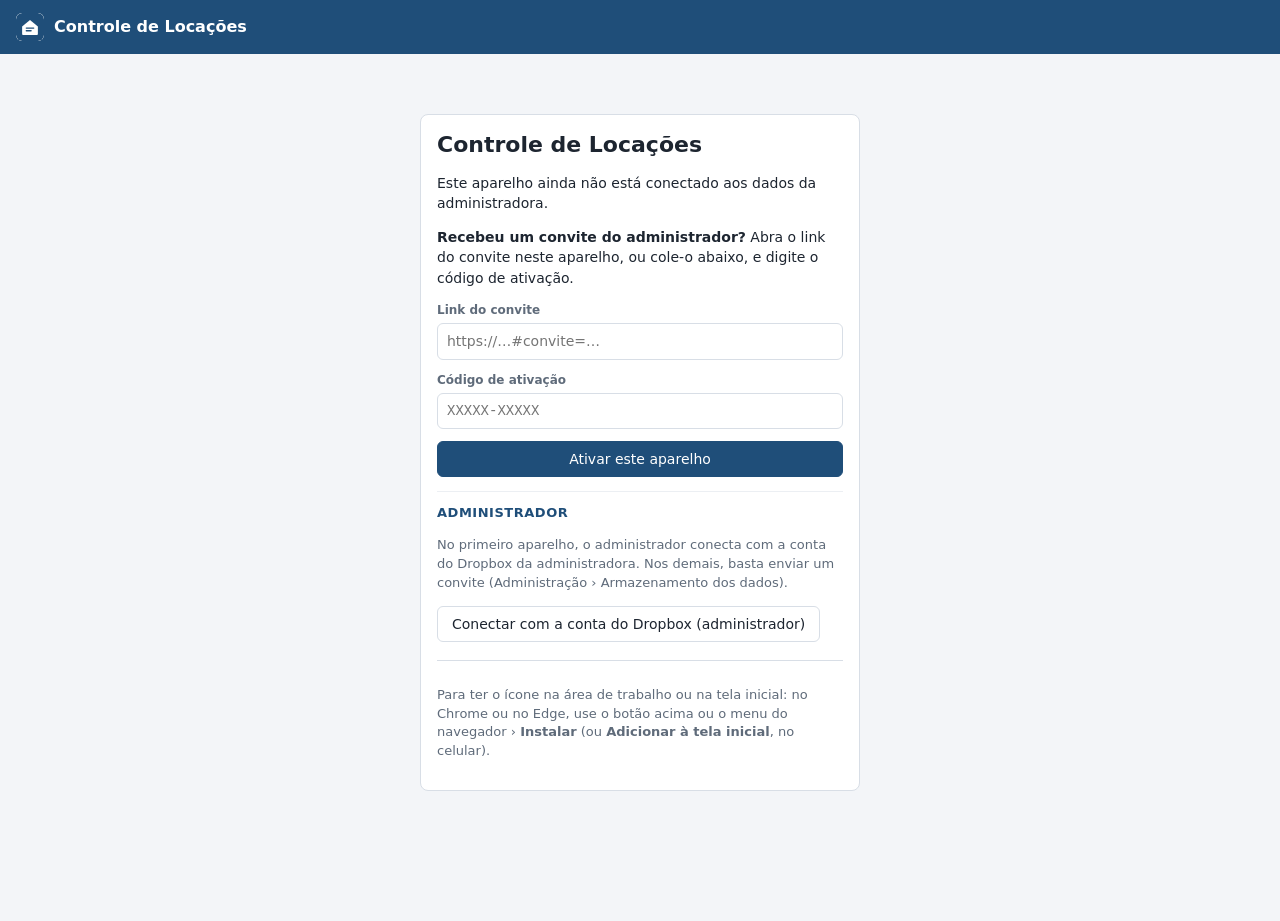
==== index.html @ 21a232e4 "Versão 1.5.0 do Controle de Locações Co-Authored-By: Claude Opus 5.5 <noreply@anthropic.com>" ====
<!doctype html>
<html lang="pt-BR">
<head>
<meta charset="utf-8">
<meta name="viewport" content="width=device-width, initial-scale=1">
<meta name="theme-color" content="#1f4e79">
<title>Controle de Locações</title>
<link rel="icon" href="icone.svg" type="image/svg+xml">
<link rel="apple-touch-icon" href="icone-apple.png">
<link rel="manifest" href="manifest.webmanifest">
<meta name="apple-mobile-web-app-capable" content="yes">
<meta name="apple-mobile-web-app-title" content="Locações">
<link rel="stylesheet" href="estilo.css">
</head>
<body>
<header class="topo">
  <button id="btMenu" class="bt-menu" aria-label="Abrir menu">&#9776;</button>
  <a class="marca" href="#/painel"><img src="icone.svg" alt=""><span>Controle de Locações</span></a>
  <div class="topo-dir"><div id="usuarioTopo" class="usuario-topo"></div><div id="statusArmaz" class="status-armaz"></div></div>
</header>
<nav id="menu" class="menu">
  <a href="#/painel" data-rota="painel">Painel do mês</a>
  <a href="#/vigentes" data-rota="vigentes">Contratos vigentes</a>
  <a href="#/inadimplencia" data-rota="inadimplencia">Inadimplência</a>
  <a href="#/boletos" data-rota="boletos">Boletos (prévia)</a>
  <a href="#/contratos" data-rota="contrat">Contratos</a>
  <a href="#/imoveis" data-rota="imoveis">Imóveis</a>
  <a href="#/locadores" data-rota="locadores">Clientes (locadores)</a>
  <a href="#/locatarios" data-rota="locatarios">Locatários</a>
  <a href="#/relatorios" data-rota="relatorios">Relatórios</a>
  <a href="#/conta" data-rota="conta">Minha conta</a>
  <a href="#/admin" data-rota="admin" class="so-admin">Administração</a>
  <a href="manual/index.html" target="_blank" rel="noopener" class="link-manual">Manual de uso ↗</a>
  <div id="rodapeMenu" class="rodape-menu"></div>
</nav>
<div id="fundoMenu" class="fundo-menu"></div>
<main id="conteudo"><p class="carregando">Carregando…</p></main>

<div id="modal" class="modal" hidden><div class="modal-caixa" id="modalCaixa"></div></div>
<div id="aviso" class="aviso" role="status"></div>
<datalist id="dlRubricas"></datalist>

<script src="lib/jspdf.umd.min.js"></script>
<script src="nuvem-config.js"></script>
<script src="armazenamento.js"></script>
<script src="nuvem.js"></script>
<script src="auth.js"></script>
<script src="app.js"></script>
<script src="admin.js"></script>
<script src="legal.js"></script>
<script src="boletos.js"></script>
<script src="relatorio.js"></script>
<script src="gerenciais.js"></script>
<script src="planilha.js"></script>
<script src="cobranca.js"></script>
</body>
</html>
---- estilo.css ----
:root {
  --pri: #1f4e79;
  --pri-esc: #163a5b;
  --pri-claro: #eaf0f7;
  --fundo: #f3f5f8;
  --cartao: #ffffff;
  --borda: #d8dee6;
  --borda-suave: #eceff3;
  --texto: #1d2530;
  --suave: #5f6b7a;
  --ok: #1e7d4f;
  --ok-fundo: #e3f4ea;
  --aviso: #8a5a00;
  --aviso-fundo: #fff4d6;
  --erro: #b3261e;
  --erro-fundo: #fdecea;
  --raio: 8px;
  --topo: 54px;
  --menu: 224px;
}

* { box-sizing: border-box; }
html { -webkit-text-size-adjust: 100%; }
body {
  margin: 0;
  font: 14px/1.45 system-ui, -apple-system, "Segoe UI", Roboto, sans-serif;
  background: var(--fundo);
  color: var(--texto);
}
a { color: var(--pri); }
h1 { font-size: 22px; margin: 0; line-height: 1.25; }
h2 { font-size: 16px; margin: 0 0 10px; }
h3.sec { grid-column: 1 / -1; font-size: 13px; text-transform: uppercase; letter-spacing: .04em; color: var(--pri); margin: 14px 0 0; padding-top: 12px; border-top: 1px solid var(--borda-suave); }
h3.sec:first-child { border-top: 0; padding-top: 0; margin-top: 0; }
[hidden] { display: none !important; }

/* ---------- Estrutura ---------- */
.topo {
  position: sticky; top: 0; z-index: 30;
  height: var(--topo); display: flex; align-items: center; gap: 12px;
  padding: 0 16px; background: var(--pri); color: #fff;
}
.marca { display: flex; align-items: center; gap: 10px; color: #fff; text-decoration: none; font-weight: 600; font-size: 16px; }
.marca img { width: 28px; height: 28px; border-radius: 6px; background: #fff; }
.status-armaz { margin-left: auto; font-size: 12px; opacity: .85; white-space: nowrap; overflow: hidden; text-overflow: ellipsis; max-width: 45vw; }
.bt-menu { display: none; background: none; border: 0; color: #fff; font-size: 22px; cursor: pointer; padding: 4px 6px; }

.menu {
  position: fixed; top: var(--topo); left: 0; bottom: 0; width: var(--menu); z-index: 25;
  background: var(--cartao); border-right: 1px solid var(--borda); padding: 12px 8px; overflow-y: auto;
  display: none;
}
body.conectado .menu { display: block; }
.menu a { display: block; padding: 9px 12px; border-radius: 6px; color: var(--texto); text-decoration: none; margin-bottom: 2px; }
.menu a:hover { background: var(--fundo); }
.menu a.ativo { background: var(--pri-claro); color: var(--pri); font-weight: 600; }
.fundo-menu { display: none; }

main { padding: 20px 24px 90px; max-width: 1280px; }
body.conectado main { margin-left: var(--menu); }
.carregando { color: var(--suave); }

@media (max-width: 900px) {
  .bt-menu { display: block; }
  body.conectado main { margin-left: 0; }
  .menu { transform: translateX(-100%); transition: transform .2s; box-shadow: 0 0 24px rgba(0,0,0,.2); }
  body.menu-aberto .menu { transform: none; }
  body.menu-aberto .fundo-menu { display: block; position: fixed; inset: var(--topo) 0 0 0; background: rgba(0,0,0,.3); z-index: 20; }
  main { padding: 16px 16px 90px; }
  .status-armaz { font-size: 11px; }
}
@media (max-width: 480px) { .marca span { display: none; } }

/* ---------- Componentes ---------- */
.cab-pagina { display: flex; flex-wrap: wrap; align-items: flex-end; justify-content: space-between; gap: 12px; margin-bottom: 16px; }
.cab-pagina .sub { color: var(--suave); margin-top: 4px; }
.voltar { display: inline-block; margin-bottom: 6px; text-decoration: none; font-size: 13px; }
.acoes, .acoes-linha { display: flex; flex-wrap: wrap; gap: 8px; align-items: center; }
.acoes-linha { margin-top: 10px; }
.espaco { flex: 1; }

.cartao { background: var(--cartao); border: 1px solid var(--borda); border-radius: var(--raio); padding: 16px; margin-bottom: 16px; }
.cartao-cab { display: flex; flex-wrap: wrap; gap: 10px; align-items: center; justify-content: space-between; margin-bottom: 12px; }
.cartao-cab h2 { margin: 0; }
.cartao.erro { border-color: var(--erro); background: var(--erro-fundo); }
.cartao.destaque { border-color: var(--pri); box-shadow: 0 0 0 2px var(--pri-claro); }
.colunas2 { display: grid; grid-template-columns: minmax(0, 1fr) minmax(0, 1fr); gap: 16px; align-items: start; }
.colunas2 > .cartao { margin-bottom: 0; }
.colunas2 { margin-bottom: 16px; }
@media (max-width: 1000px) { .colunas2 { grid-template-columns: minmax(0, 1fr); } }

.bt {
  display: inline-flex; align-items: center; justify-content: center; gap: 6px;
  min-height: 36px; padding: 6px 14px; border-radius: 6px; border: 1px solid var(--borda);
  background: var(--cartao); color: var(--texto); font: inherit; font-weight: 500; cursor: pointer; text-decoration: none; white-space: nowrap;
}
.bt:hover { border-color: var(--pri); color: var(--pri); }
.bt.primario { background: var(--pri); border-color: var(--pri); color: #fff; }
.bt.primario:hover { background: var(--pri-esc); color: #fff; }
.bt.perigo { color: var(--erro); border-color: #e5b8b4; }
.bt.perigo:hover { background: var(--erro-fundo); }
.bt.pequeno { min-height: 30px; padding: 4px 10px; font-size: 13px; }
.bt:disabled { opacity: .5; cursor: default; }
.bt-x { width: 30px; height: 30px; border: 0; border-radius: 6px; background: none; color: var(--suave); font-size: 20px; line-height: 1; cursor: pointer; }
.bt-x:hover:not(:disabled) { background: var(--erro-fundo); color: var(--erro); }
.bt-x:disabled { opacity: .3; }

input, select, textarea {
  font: inherit; color: var(--texto); background: #fff;
  border: 1px solid var(--borda); border-radius: 6px; padding: 7px 9px; min-height: 36px; width: 100%;
}
input:focus, select:focus, textarea:focus { outline: 2px solid var(--pri-claro); border-color: var(--pri); }
input:disabled, select:disabled, textarea:disabled { background: var(--fundo); color: var(--texto); }
input[type=checkbox], input[type=radio] { width: 17px; height: 17px; min-height: 0; accent-color: var(--pri); margin: 0; }
input[type=search] { max-width: 280px; }
input[type=month] { width: auto; }
textarea { resize: vertical; }
.num { text-align: right; font-variant-numeric: tabular-nums; }
.cen { text-align: center; justify-content: center; }
label.inline { display: inline-flex; align-items: center; gap: 8px; white-space: nowrap; }
label.inline input[type=date] { width: auto; }
.dica { color: var(--suave); font-size: 13px; }
.alerta { background: var(--aviso-fundo); color: var(--aviso); padding: 8px 12px; border-radius: 6px; }
.vazio { color: var(--suave); padding: 8px 0; }

.chip { display: inline-block; padding: 2px 9px; border-radius: 99px; font-size: 12px; font-weight: 600; vertical-align: middle; white-space: nowrap; }
.chip.aberto { background: var(--aviso-fundo); color: var(--aviso); }
.chip.fechado { background: var(--ok-fundo); color: var(--ok); }
.chip.pendente { background: var(--erro-fundo); color: var(--erro); }
.chip.neutro { background: var(--fundo); color: var(--suave); }

.kpis { display: grid; grid-template-columns: repeat(auto-fit, minmax(170px, 1fr)); gap: 12px; margin-bottom: 16px; }
.kpi { background: var(--cartao); border: 1px solid var(--borda); border-radius: var(--raio); padding: 12px 14px; }
.kpi span { display: block; font-size: 12px; color: var(--suave); }
.kpi b { display: block; font-size: 19px; margin-top: 2px; font-variant-numeric: tabular-nums; }
.kpi small { color: var(--suave); font-size: 12px; }

/* ---------- Tabelas ---------- */
.rolagem { overflow-x: auto; -webkit-overflow-scrolling: touch; }
.tabela { width: 100%; border-collapse: collapse; }
.tabela th { text-align: left; font-size: 12px; font-weight: 600; color: var(--suave); padding: 8px 10px; border-bottom: 2px solid var(--borda); white-space: nowrap; }
.tabela td { padding: 9px 10px; border-bottom: 1px solid var(--borda-suave); }
.tabela th.num, .tabela td.num { text-align: right; }
.tabela td.num { white-space: nowrap; }
.tabela.clicavel tbody tr { cursor: pointer; }
.tabela.clicavel tbody tr:hover { background: var(--pri-claro); }

dl.dados { display: grid; grid-template-columns: repeat(auto-fill, minmax(230px, 1fr)); gap: 10px 20px; margin: 0; }
dl.dados dt { font-size: 12px; color: var(--suave); }
dl.dados dd { margin: 0; }

/* ---------- Formulários ---------- */
.grade-form { display: grid; grid-template-columns: repeat(4, 1fr); gap: 12px 16px; }
.campo { display: flex; flex-direction: column; gap: 4px; min-width: 0; }
.campo > label { font-size: 12px; font-weight: 600; color: var(--suave); }
.campo small { color: var(--suave); font-size: 12px; }
.campo.w2 { grid-column: span 2; }
.campo.wfull, .dica.wfull { grid-column: 1 / -1; }
.barra-form { display: flex; flex-wrap: wrap; gap: 8px; align-items: center; margin-top: 18px; }
@media (max-width: 800px) {
  .grade-form { grid-template-columns: 1fr 1fr; }
}
@media (max-width: 520px) {
  .grade-form { grid-template-columns: 1fr; }
  .campo.w2 { grid-column: auto; }
}

.segmentado { display: flex; flex-wrap: wrap; gap: 8px; }
.segmentado label { display: inline-flex; align-items: center; gap: 8px; padding: 8px 12px; border: 1px solid var(--borda); border-radius: 6px; cursor: pointer; }
.segmentado label:has(input:checked) { border-color: var(--pri); background: var(--pri-claro); color: var(--pri); font-weight: 600; }

.enc-cab, .enc-linha { display: grid; grid-template-columns: 1fr 170px 170px 34px; gap: 8px; align-items: center; }
.enc-cab { font-size: 12px; font-weight: 600; color: var(--suave); }
.enc-linha { margin-bottom: 6px; }
.enc-linha label { display: block; }
#encargos:empty + .bt { margin-top: 4px; }

.rub-linha { display: grid; grid-template-columns: minmax(0, 360px) auto 34px; gap: 10px; align-items: center; margin-bottom: 6px; }
.logo-ctl { display: flex; align-items: center; gap: 12px; flex-wrap: wrap; }
.logo-ctl img { max-height: 48px; max-width: 160px; border: 1px solid var(--borda); border-radius: 4px; padding: 2px; background: #fff; }
.logo-ctl input { width: auto; border: 0; padding: 0; }

.rot-m { display: none; }

/* ---------- Mês do contrato ---------- */
.barra-mes { display: flex; flex-wrap: wrap; align-items: center; gap: 12px; }
.lanc { display: grid; grid-template-columns: minmax(150px, 1.2fr) minmax(120px, 1.2fr) 140px 140px 62px 62px 34px; gap: 8px; align-items: center; padding: 4px 0; }
.lanc.cab { font-size: 12px; font-weight: 600; color: var(--suave); border-bottom: 2px solid var(--borda); padding-bottom: 6px; margin-bottom: 4px; }
.lanc.cab .num { text-align: right; }
.lanc label { display: flex; align-items: center; justify-content: center; gap: 6px; }
.lanc.tot { font-weight: 700; border-top: 2px solid var(--borda); margin-top: 6px; padding-top: 8px; }
.lanc.tot .num { padding-right: 10px; }
.lancamentos { margin-bottom: 10px; }

.resumo { display: flex; flex-direction: column; }
.res-l { display: flex; justify-content: space-between; align-items: center; gap: 12px; padding: 7px 8px; border-bottom: 1px solid var(--borda-suave); }
.res-l b { font-variant-numeric: tabular-nums; white-space: nowrap; }
.res-l.dest { background: var(--pri-claro); font-weight: 600; }
.res-l.final { background: var(--pri); color: #fff; border-radius: 6px; font-weight: 700; font-size: 15px; margin-top: 4px; }
.res-l b.neg { color: var(--erro); }
.res-l.final b.neg { color: #ffd0cc; }
.res-l.taxa > span { display: flex; flex-wrap: wrap; align-items: center; gap: 6px; }
.taxa-ctl { display: inline-flex; flex-wrap: wrap; align-items: center; gap: 6px; min-width: 0; }
.taxa-ctl input { width: 70px; min-height: 30px; padding: 4px 6px; }
.taxa-ctl select { width: auto; max-width: 100%; min-height: 30px; padding: 4px 6px; }
.res-l > span { min-width: 0; }
.barra-mes label.inline { flex-wrap: wrap; white-space: normal; }
.res-l small { color: var(--suave); width: 100%; }

.rep { display: grid; grid-template-columns: 150px 130px 1fr 34px; gap: 8px; align-items: center; margin-bottom: 6px; }

.barra-salvar {
  position: fixed; left: 0; right: 0; bottom: 0; z-index: 15;
  display: flex; align-items: center; justify-content: flex-end; gap: 12px;
  padding: 10px 24px; background: rgba(255,255,255,.96); border-top: 1px solid var(--borda);
}
body.conectado .barra-salvar { left: var(--menu); }
#estadoSalvar { color: var(--aviso); }

@media (max-width: 900px) {
  body.conectado .barra-salvar { left: 0; }
  .barra-salvar { padding: 10px 16px; }
}

@media (max-width: 760px) {
  .lanc.cab { display: none; }
  .rot-m { display: block; font-size: 11px; color: var(--suave); }
  .lanc label .rot-m { display: inline; font-size: 13px; color: var(--texto); }
  .lanc[data-i] {
    grid-template-columns: 1fr 1fr 34px;
    grid-template-areas: "rub rub del" "obs obs obs" "cob pag pag" "loc rep rep";
    border: 1px solid var(--borda); border-radius: 6px; padding: 8px; margin-bottom: 8px;
  }
  .c-rub { grid-area: rub; } .c-obs { grid-area: obs; } .c-cob { grid-area: cob; align-self: end; } .c-pag { grid-area: pag; align-self: end; }
  .c-loc { grid-area: loc; justify-content: flex-start !important; } .c-rep { grid-area: rep; justify-content: flex-start !important; } .c-del { grid-area: del; }
  .lanc.tot { grid-template-columns: 1fr 1fr; grid-template-areas: "rub rub" "cob pag"; }
  .lanc.tot .c-obs { display: none; }
  .lanc.tot .c-cob::before { content: "Cobrado: "; font-weight: 400; color: var(--suave); }
  .lanc.tot .c-pag::before { content: "Pago: "; font-weight: 400; color: var(--suave); }
  .rep { grid-template-columns: 1fr 1fr 34px; }
  .rep input[data-campo=obs] { grid-column: 1 / 3; }
  .enc-cab { display: none; }
  .enc-linha { grid-template-columns: 1fr 1fr 34px; border: 1px solid var(--borda); border-radius: 6px; padding: 8px; }
  .enc-linha .enc-rub { grid-column: 1 / 3; }
  .enc-linha .rot-m { display: block; }
  .enc-linha button { grid-column: 3; grid-row: 1; }
}

/* ---------- Conexão ---------- */
.boas-vindas { margin: 12px 0 20px; }
.boas-vindas h1 { font-size: 26px; }
.opcoes-conexao { display: grid; grid-template-columns: repeat(auto-fit, minmax(260px, 1fr)); gap: 16px; }
.opcoes-conexao .cartao { margin: 0; }

/* ---------- Modal e avisos ---------- */
.modal { position: fixed; inset: 0; z-index: 50; background: rgba(15, 23, 35, .45); display: flex; align-items: center; justify-content: center; padding: 16px; }
.modal-caixa { background: var(--cartao); border-radius: 10px; padding: 18px; width: min(960px, 100%); max-height: calc(100vh - 32px); overflow: auto; display: flex; flex-direction: column; gap: 8px; }
.modal-cab { display: flex; justify-content: space-between; align-items: center; }
.modal-cab h2 { margin: 0; }
.previa-pdf { width: 100%; height: 70vh; border: 1px solid var(--borda); border-radius: 6px; margin-top: 8px; }

.aviso {
  position: fixed; left: 50%; bottom: 76px; transform: translate(-50%, 20px); z-index: 60;
  max-width: min(560px, calc(100% - 32px)); padding: 11px 16px; border-radius: 8px;
  background: #1d2530; color: #fff; box-shadow: 0 6px 24px rgba(0,0,0,.2);
  opacity: 0; pointer-events: none; transition: opacity .2s, transform .2s;
}
.aviso.mostrar { opacity: 1; transform: translate(-50%, 0); pointer-events: auto; }
.aviso.erro { background: var(--erro); }

/* ---------- Cobrança, inadimplência e contratos vigentes ---------- */
.grade-pagto { display: grid; grid-template-columns: 160px minmax(0, auto) 160px 190px minmax(220px, 1fr); gap: 12px 16px; align-items: end; }
.grade-pagto .segmentado label { padding: 6px 10px; }
@media (max-width: 1100px) { .grade-pagto { grid-template-columns: repeat(2, minmax(0, 1fr)); } .grade-pagto .campo:nth-child(2) { grid-column: 1 / -1; } }
@media (max-width: 520px) { .grade-pagto { grid-template-columns: minmax(0, 1fr); } }
.campo-bt { display: flex; gap: 6px; }
.campo-bt input { flex: 1; min-width: 0; }
.res-l.info { color: var(--suave); font-size: 13px; }
.res-l.alerta-l { background: var(--erro-fundo); color: var(--erro); border-radius: 6px; margin-top: 6px; font-weight: 600; }
.neg { color: var(--erro); }
.kpi b.neg { color: var(--erro); }
.resumo-estreito { max-width: 560px; }
.tabela tr.grupo td { background: var(--pri-claro); color: var(--pri); font-weight: 700; padding-top: 10px; }
.tabela tr.subtotal td { font-weight: 700; border-bottom: 2px solid var(--borda); background: #fafbfc; }
.tabela tr.total-geral td { font-weight: 700; background: var(--pri); color: #fff; }
.tabela tr.excluido td { color: var(--suave); text-decoration: line-through; }
.tabela tr.excluido td:first-child { text-decoration: none; }
.tabela tr.extra input { min-height: 30px; padding: 4px 6px; }
.tabela tr.grupo, .tabela tr.subtotal, .tabela tr.total-geral { cursor: default; }
.tabela.clicavel tbody tr.grupo:hover, .tabela.clicavel tbody tr.subtotal:hover { background: inherit; }
th.ordenavel { cursor: pointer; user-select: none; }
th.ordenavel:hover { color: var(--pri); }
.detalhes { margin-top: 14px; }
.detalhes summary { cursor: pointer; color: var(--pri); font-weight: 600; margin-bottom: 8px; }
.detalhes textarea { margin: 8px 0; font-family: ui-monospace, Consolas, monospace; }
.opcoes-conexao .campo { margin-top: 8px; }
.status-armaz.clicavel { cursor: pointer; text-decoration: underline dotted; }

/* ---------- Prévia de PDF, reajuste, descontos ---------- */
.modal-caixa.modal-grande { width: min(1000px, 100%); height: calc(100vh - 32px); max-height: none; }
.barra-previa { display: flex; flex-wrap: wrap; align-items: center; gap: 8px; }
.previa { flex: 1; min-height: 0; overflow: auto; background: #525659; border-radius: 6px; padding: 12px; display: flex; flex-direction: column; align-items: center; gap: 12px; }
.previa .carregando { color: #fff; }
.pagina-pdf { width: 100%; max-width: 900px; height: auto; background: #fff; box-shadow: 0 2px 10px rgba(0,0,0,.35); }
.previa .previa-pdf { height: 100%; min-height: 60vh; background: #fff; }
@media (max-width: 600px) { .modal { padding: 0; } .modal-caixa.modal-grande { height: 100vh; border-radius: 0; } .previa { padding: 6px; } }

.chip.reajuste { background: #ede4ff; color: #5b2bb5; }
.aviso-reajuste { border-color: #b9a2ea; background: #faf7ff; }
.aviso-reajuste h2 { color: #5b2bb5; }
.reaj-grade { display: flex; flex-wrap: wrap; align-items: center; gap: 8px 16px; margin: 8px 0; }
.reaj-grade input { width: 90px; }

.ajuste { display: grid; grid-template-columns: 130px minmax(0, 1fr) 130px auto 34px; gap: 8px; align-items: center; margin-bottom: 6px; }
@media (max-width: 760px) {
  .ajuste { grid-template-columns: 1fr 1fr 34px; border: 1px solid var(--borda); border-radius: 6px; padding: 8px; }
  .ajuste [data-campo=descricao] { grid-column: 1 / 3; grid-row: 2; }
}

/* ---------- Usuários, login e administração ---------- */
.topo-dir { margin-left: auto; display: flex; flex-direction: column; align-items: flex-end; gap: 1px; min-width: 0; }
.topo-dir .status-armaz { margin-left: 0; font-size: 11px; }
.usuario-topo { display: flex; align-items: center; gap: 8px; font-size: 13px; white-space: nowrap; }
.usuario-topo a { color: #fff; font-weight: 600; text-decoration: none; }
.usuario-topo .chip { font-size: 10px; padding: 1px 6px; }
.bt-sair { background: rgba(255,255,255,.15); border: 1px solid rgba(255,255,255,.35); color: #fff; border-radius: 5px; padding: 2px 9px; font: inherit; font-size: 12px; cursor: pointer; }
.bt-sair:hover { background: rgba(255,255,255,.28); }
body:not(.admin) .so-admin { display: none !important; }
.caixa-login { max-width: 440px; margin: 40px auto; }
.caixa-login h1 { margin-bottom: 12px; }
.grade-login { display: flex; flex-direction: column; gap: 12px; margin-top: 12px; }
.atalhos-admin { display: flex; flex-wrap: wrap; gap: 6px 14px; margin: -6px 0 14px; font-size: 13px; }
.acoes-tab { display: flex; gap: 6px; justify-content: flex-end; }
.form-modal { margin-top: 8px; }
@media (max-width: 520px) { .usuario-topo .chip { display: none; } }
body:not(.conectado) .bt-menu { display: none !important; }
.versao-app { font-size: 11px; color: var(--suave); padding: 14px 12px 4px; }
.campo-arquivo { display: flex; flex-wrap: wrap; gap: 8px; align-items: center; }
.campo-arquivo input[type=file] { width: auto; border: 0; padding: 0; min-height: 0; }

/* ---------- Prévia de boletos ---------- */
.barra-bol { display: flex; flex-wrap: wrap; align-items: center; gap: 10px 18px; }
.barra-bol input[type=number] { width: 80px; }
.bol-cartao h2 { font-size: 15px; }
.bol-grade { display: grid; grid-template-columns: minmax(0, 1fr) minmax(0, 1fr); gap: 6px 18px; }
.bol-campo { display: grid; grid-template-columns: 150px minmax(0, 1fr) auto; gap: 8px; align-items: center; padding: 5px 0; border-bottom: 1px solid var(--borda-suave); min-width: 0; }
.bol-campo.larga { grid-column: 1 / -1; }
.bol-rot { font-size: 12px; color: var(--suave); }
.bol-val { overflow-wrap: anywhere; }
.bol-campo.mono .bol-val { font-family: ui-monospace, Consolas, monospace; font-size: 13px; }
.bt-copiar { border: 1px solid var(--borda); background: var(--cartao); color: var(--pri); border-radius: 5px; padding: 2px 9px; font: inherit; font-size: 12px; cursor: pointer; white-space: nowrap; }
.bt-copiar:hover { border-color: var(--pri); }
.bt-copiar.copiado { background: var(--ok-fundo); color: var(--ok); border-color: var(--ok); }
.modal-caixa.modal-medio { width: min(900px, 100%); }
@media (max-width: 760px) {
  .bol-grade { grid-template-columns: minmax(0, 1fr); }
  .bol-campo { grid-template-columns: minmax(0, 1fr) auto; }
  .bol-rot { grid-column: 1 / -1; }
}

/* ---------- Manual, rodapé, termos ---------- */
.menu .link-manual { color: var(--pri); }
.rodape-menu { font-size: 11px; line-height: 1.5; color: var(--suave); padding: 16px 12px 6px; border-top: 1px solid var(--borda-suave); margin-top: 12px; }
.rodape-menu a { color: var(--suave); display: inline; padding: 0; margin: 0; }
.rodape-menu a:hover { color: var(--pri); background: none; }
.caixa-termos { max-width: 860px; }
.termos h2 { margin-bottom: 4px; }
.termos h3 { font-size: 15px; margin: 20px 0 6px; }
.termos p, .termos li { text-align: justify; line-height: 1.6; }
.termos ol { padding-left: 22px; }
.termos .destaque { background: var(--pri-claro); border-radius: 8px; padding: 10px 12px; }
.aceite .inline { white-space: normal; }
.licenca { font-size: 12px; color: var(--suave); text-align: justify; }

/* Convite e instalação do aplicativo */
.instalar { margin-top: 18px; padding-top: 12px; border-top: 1px solid var(--borda, #dde3ea); }
.instalar .bt-instalar { margin-bottom: 6px; }
#cvCodigo, #cvGerCod { font-family: ui-monospace, Consolas, monospace; text-transform: uppercase; }
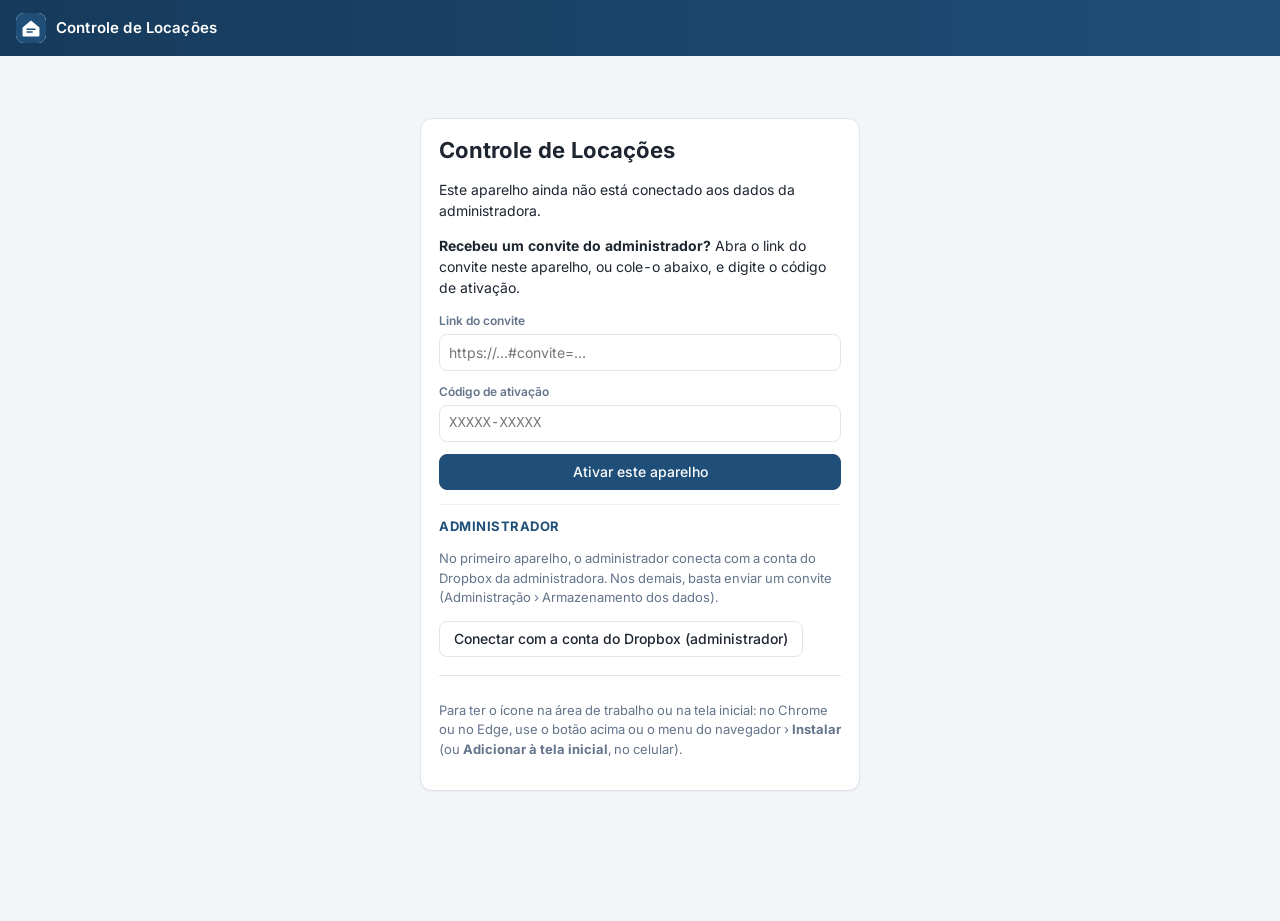
==== commit 2563e30f: "Versão 1.14.0 do Controle de Locações Co-Authored-By: Claude Opus 5.5 <noreply@anthropic.com>" ====
--- a/index.html
+++ b/index.html
@@ -2,39 +2,104 @@
 <html lang="pt-BR">
 <head>
 <meta charset="utf-8">
-<meta name="viewport" content="width=device-width, initial-scale=1">
+<meta name="viewport" content="width=device-width, initial-scale=1, viewport-fit=cover">
 <meta name="theme-color" content="#1f4e79">
 <title>Controle de Locações</title>
+<meta name="description" content="Controle de contratos de locação, inadimplência, repasses e relatórios para administradoras de imóveis.">
+<meta property="og:type" content="website">
+<meta property="og:locale" content="pt_BR">
+<meta property="og:site_name" content="Controle de Locações">
+<meta property="og:title" content="Controle de Locações">
+<meta property="og:description" content="Controle de contratos de locação, inadimplência, repasses e relatórios para administradoras de imóveis.">
+<meta property="og:url" content="https://felippealvarez.github.io/AdmLoc/">
+<meta property="og:image" content="https://felippealvarez.github.io/AdmLoc/og-image.png">
+<meta property="og:image:type" content="image/png">
+<meta property="og:image:width" content="1200">
+<meta property="og:image:height" content="630">
+<meta property="og:image:alt" content="Controle de Locações: ícone de casa sobre fundo azul">
+<meta name="twitter:card" content="summary_large_image">
+<meta name="twitter:title" content="Controle de Locações">
+<meta name="twitter:description" content="Controle de contratos de locação, inadimplência, repasses e relatórios para administradoras de imóveis.">
+<meta name="twitter:image" content="https://felippealvarez.github.io/AdmLoc/og-image.png">
 <link rel="icon" href="icone.svg" type="image/svg+xml">
 <link rel="apple-touch-icon" href="icone-apple.png">
 <link rel="manifest" href="manifest.webmanifest">
 <meta name="apple-mobile-web-app-capable" content="yes">
 <meta name="apple-mobile-web-app-title" content="Locações">
+<link rel="preload" href="lib/fontes/inter-latin.woff2" as="font" type="font/woff2" crossorigin>
+<script>try { const t = localStorage.getItem('cl-tema'); if (t === 'escuro' || t === 'claro') document.documentElement.dataset.tema = t; } catch { /* sem armazenamento */ }</script>
 <link rel="stylesheet" href="estilo.css">
 </head>
 <body>
+<svg width="0" height="0" style="position:absolute" aria-hidden="true">
+  <defs>
+    <symbol id="i-painel" viewBox="0 0 24 24" fill="none" stroke="currentColor" stroke-width="2" stroke-linecap="round" stroke-linejoin="round"><rect x="3" y="3" width="7" height="9" rx="1.5"/><rect x="14" y="3" width="7" height="5" rx="1.5"/><rect x="14" y="12" width="7" height="9" rx="1.5"/><rect x="3" y="16" width="7" height="5" rx="1.5"/></symbol>
+    <symbol id="i-vigentes" viewBox="0 0 24 24" fill="none" stroke="currentColor" stroke-width="2" stroke-linecap="round" stroke-linejoin="round"><path d="M9 11l3 3 8-8"/><path d="M20 12v7a2 2 0 0 1-2 2H6a2 2 0 0 1-2-2V5a2 2 0 0 1 2-2h9"/></symbol>
+    <symbol id="i-alerta" viewBox="0 0 24 24" fill="none" stroke="currentColor" stroke-width="2" stroke-linecap="round" stroke-linejoin="round"><path d="M10.3 3.9L1.8 18a2 2 0 0 0 1.7 3h17a2 2 0 0 0 1.7-3L13.7 3.9a2 2 0 0 0-3.4 0z"/><path d="M12 9v4M12 17h.01"/></symbol>
+    <symbol id="i-repasse" viewBox="0 0 24 24" fill="none" stroke="currentColor" stroke-width="2" stroke-linecap="round" stroke-linejoin="round"><path d="M17 3l4 4-4 4"/><path d="M3 7h18"/><path d="M7 21l-4-4 4-4"/><path d="M21 17H3"/></symbol>
+    <symbol id="i-boleto" viewBox="0 0 24 24" fill="none" stroke="currentColor" stroke-width="2" stroke-linecap="round" stroke-linejoin="round"><path d="M4 5v14M7 5v14M10 5v14M14 5v14M17 5v14M20 5v14"/></symbol>
+    <symbol id="i-contrato" viewBox="0 0 24 24" fill="none" stroke="currentColor" stroke-width="2" stroke-linecap="round" stroke-linejoin="round"><path d="M14 2H6a2 2 0 0 0-2 2v16a2 2 0 0 0 2 2h12a2 2 0 0 0 2-2V8z"/><path d="M14 2v6h6M8 13h8M8 17h5"/></symbol>
+    <symbol id="i-imovel" viewBox="0 0 24 24" fill="none" stroke="currentColor" stroke-width="2" stroke-linecap="round" stroke-linejoin="round"><path d="M3 10.5L12 3l9 7.5"/><path d="M5 9v12h14V9"/><path d="M10 21v-6h4v6"/></symbol>
+    <symbol id="i-cliente" viewBox="0 0 24 24" fill="none" stroke="currentColor" stroke-width="2" stroke-linecap="round" stroke-linejoin="round"><circle cx="9" cy="8" r="4"/><path d="M2 21a7 7 0 0 1 14 0"/><path d="M17 4.5a4 4 0 0 1 0 7M22 21a7 7 0 0 0-4-6.3"/></symbol>
+    <symbol id="i-locatario" viewBox="0 0 24 24" fill="none" stroke="currentColor" stroke-width="2" stroke-linecap="round" stroke-linejoin="round"><circle cx="12" cy="8" r="4"/><path d="M4 21a8 8 0 0 1 16 0"/></symbol>
+    <symbol id="i-relatorio" viewBox="0 0 24 24" fill="none" stroke="currentColor" stroke-width="2" stroke-linecap="round" stroke-linejoin="round"><path d="M3 3v18h18"/><path d="M7 15l4-4 3 3 5-6"/></symbol>
+    <symbol id="i-conta" viewBox="0 0 24 24" fill="none" stroke="currentColor" stroke-width="2" stroke-linecap="round" stroke-linejoin="round"><circle cx="12" cy="12" r="9"/><circle cx="12" cy="10" r="3"/><path d="M6.5 18.5a6.5 6.5 0 0 1 11 0"/></symbol>
+    <symbol id="i-admin" viewBox="0 0 24 24" fill="none" stroke="currentColor" stroke-width="2" stroke-linecap="round" stroke-linejoin="round"><circle cx="12" cy="12" r="3"/><path d="M19.4 15a1.7 1.7 0 0 0 .3 1.8l.1.1a2 2 0 1 1-2.8 2.8l-.1-.1a1.7 1.7 0 0 0-1.8-.3 1.7 1.7 0 0 0-1 1.5V21a2 2 0 1 1-4 0v-.1a1.7 1.7 0 0 0-1.1-1.5 1.7 1.7 0 0 0-1.8.3l-.1.1a2 2 0 1 1-2.8-2.8l.1-.1a1.7 1.7 0 0 0 .3-1.8 1.7 1.7 0 0 0-1.5-1H3a2 2 0 1 1 0-4h.1a1.7 1.7 0 0 0 1.5-1.1 1.7 1.7 0 0 0-.3-1.8l-.1-.1a2 2 0 1 1 2.8-2.8l.1.1a1.7 1.7 0 0 0 1.8.3H9a1.7 1.7 0 0 0 1-1.5V3a2 2 0 1 1 4 0v.1a1.7 1.7 0 0 0 1 1.5 1.7 1.7 0 0 0 1.8-.3l.1-.1a2 2 0 1 1 2.8 2.8l-.1.1a1.7 1.7 0 0 0-.3 1.8V9a1.7 1.7 0 0 0 1.5 1H21a2 2 0 1 1 0 4h-.1a1.7 1.7 0 0 0-1.5 1z"/></symbol>
+    <symbol id="i-manual" viewBox="0 0 24 24" fill="none" stroke="currentColor" stroke-width="2" stroke-linecap="round" stroke-linejoin="round"><path d="M4 19.5A2.5 2.5 0 0 1 6.5 17H20V3H6.5A2.5 2.5 0 0 0 4 5.5z"/><path d="M4 19.5A2.5 2.5 0 0 0 6.5 22H20v-5"/></symbol>
+    <symbol id="i-busca" viewBox="0 0 24 24" fill="none" stroke="currentColor" stroke-width="2" stroke-linecap="round"><circle cx="11" cy="11" r="7"/><path d="M21 21l-4.3-4.3"/></symbol>
+    <symbol id="i-dinheiro" viewBox="0 0 24 24" fill="none" stroke="currentColor" stroke-width="2" stroke-linecap="round" stroke-linejoin="round"><rect x="2" y="6" width="20" height="12" rx="2"/><circle cx="12" cy="12" r="2.5"/><path d="M6 12h.01M18 12h.01"/></symbol>
+    <symbol id="i-entrada" viewBox="0 0 24 24" fill="none" stroke="currentColor" stroke-width="2" stroke-linecap="round" stroke-linejoin="round"><path d="M12 3v12"/><path d="M7 10l5 5 5-5"/><path d="M5 21h14"/></symbol>
+    <symbol id="i-cofre" viewBox="0 0 24 24" fill="none" stroke="currentColor" stroke-width="2" stroke-linecap="round" stroke-linejoin="round"><rect x="3" y="4" width="18" height="16" rx="2"/><circle cx="12" cy="12" r="3.5"/><path d="M12 8.5V7M15.5 12H17"/></symbol>
+    <symbol id="i-pct" viewBox="0 0 24 24" fill="none" stroke="currentColor" stroke-width="2" stroke-linecap="round"><path d="M19 5L5 19"/><circle cx="6.5" cy="6.5" r="2.5"/><circle cx="17.5" cy="17.5" r="2.5"/></symbol>
+    <symbol id="i-pdf" viewBox="0 0 24 24" fill="none" stroke="currentColor" stroke-width="2" stroke-linecap="round" stroke-linejoin="round"><path d="M14 2H6a2 2 0 0 0-2 2v16a2 2 0 0 0 2 2h12a2 2 0 0 0 2-2V8z"/><path d="M14 2v6h6"/><path d="M12 12v6M9 15l3 3 3-3"/></symbol>
+    <symbol id="i-calc" viewBox="0 0 24 24" fill="none" stroke="currentColor" stroke-width="2" stroke-linecap="round" stroke-linejoin="round"><rect x="4" y="2" width="16" height="20" rx="2"/><path d="M8 6h8M8 11h.01M12 11h.01M16 11h.01M8 15h.01M12 15h.01M16 15h.01M8 19h.01M12 19h4"/></symbol>
+    <symbol id="i-acordo" viewBox="0 0 24 24" fill="none" stroke="currentColor" stroke-width="2" stroke-linecap="round" stroke-linejoin="round"><path d="M8 13l3 3 6-6"/><circle cx="12" cy="12" r="9"/></symbol>
+    <symbol id="i-editar" viewBox="0 0 24 24" fill="none" stroke="currentColor" stroke-width="2" stroke-linecap="round" stroke-linejoin="round"><path d="M12 20h9"/><path d="M16.5 3.5a2.1 2.1 0 0 1 3 3L7 19l-4 1 1-4z"/></symbol>
+    <symbol id="i-mais" viewBox="0 0 24 24" fill="none" stroke="currentColor" stroke-width="2" stroke-linecap="round"><path d="M4 6h16M4 12h16M4 18h16"/></symbol>
+    <symbol id="i-cal" viewBox="0 0 24 24" fill="none" stroke="currentColor" stroke-width="2" stroke-linecap="round" stroke-linejoin="round"><rect x="3" y="4" width="18" height="18" rx="2"/><path d="M16 2v4M8 2v4M3 10h18"/></symbol>
+    <symbol id="i-pasta" viewBox="0 0 24 24" fill="none" stroke="currentColor" stroke-width="2" stroke-linecap="round" stroke-linejoin="round"><path d="M3 7a2 2 0 0 1 2-2h4l2 2h8a2 2 0 0 1 2 2v8a2 2 0 0 1-2 2H5a2 2 0 0 1-2-2z"/></symbol>
+  </defs>
+</svg>
 <header class="topo">
   <button id="btMenu" class="bt-menu" aria-label="Abrir menu">&#9776;</button>
-  <a class="marca" href="#/painel"><img src="icone.svg" alt=""><span>Controle de Locações</span></a>
+  <a class="marca" href="#/painel"><span class="marca-logo" id="marcaLogo"><img src="icone.svg" alt=""></span><span class="marca-nome">Controle de Locações</span></a>
+  <div class="busca-global" id="buscaGlobal">
+    <svg class="ic"><use href="#i-busca"/></svg>
+    <input type="search" id="buscaGlobalCampo" placeholder="Buscar contrato, locatário, imóvel…" autocomplete="off" aria-label="Busca geral">
+    <kbd>Ctrl K</kbd>
+    <div class="busca-res" id="buscaGlobalRes" hidden></div>
+  </div>
   <div class="topo-dir"><div id="usuarioTopo" class="usuario-topo"></div><div id="statusArmaz" class="status-armaz"></div></div>
 </header>
 <nav id="menu" class="menu">
-  <a href="#/painel" data-rota="painel">Painel do mês</a>
-  <a href="#/vigentes" data-rota="vigentes">Contratos vigentes</a>
-  <a href="#/inadimplencia" data-rota="inadimplencia">Inadimplência</a>
-  <a href="#/boletos" data-rota="boletos">Boletos (prévia)</a>
-  <a href="#/contratos" data-rota="contrat">Contratos</a>
-  <a href="#/imoveis" data-rota="imoveis">Imóveis</a>
-  <a href="#/locadores" data-rota="locadores">Clientes (locadores)</a>
-  <a href="#/locatarios" data-rota="locatarios">Locatários</a>
-  <a href="#/relatorios" data-rota="relatorios">Relatórios</a>
-  <a href="#/conta" data-rota="conta">Minha conta</a>
-  <a href="#/admin" data-rota="admin" class="so-admin">Administração</a>
-  <a href="manual/index.html" target="_blank" rel="noopener" class="link-manual">Manual de uso ↗</a>
+  <div class="menu-grp">Rotina do mês</div>
+  <a href="#/painel" data-rota="painel"><svg><use href="#i-painel"/></svg>Painel do mês</a>
+  <a href="#/vigentes" data-rota="vigentes"><svg><use href="#i-vigentes"/></svg>Contratos vigentes</a>
+  <a href="#/inadimplencia" data-rota="inadimplencia"><svg><use href="#i-alerta"/></svg>Inadimplência<span class="cont" id="contInad" hidden title="Contratos com meses em atraso"></span></a>
+  <a href="#/repasses" data-rota="repasses"><svg><use href="#i-repasse"/></svg>Repasses<span class="cont az" id="contRep" hidden title="Contratos com saldo a repassar"></span></a>
+  <a href="#/boletos" data-rota="boletos"><svg><use href="#i-boleto"/></svg>Boletos (prévia)</a>
+  <div class="menu-grp">Cadastros</div>
+  <a href="#/contratos" data-rota="contrat"><svg><use href="#i-contrato"/></svg>Contratos</a>
+  <a href="#/imoveis" data-rota="imoveis"><svg><use href="#i-imovel"/></svg>Imóveis</a>
+  <a href="#/locadores" data-rota="locadores"><svg><use href="#i-cliente"/></svg>Clientes (locadores)</a>
+  <a href="#/locatarios" data-rota="locatarios"><svg><use href="#i-locatario"/></svg>Locatários</a>
+  <div class="menu-grp">Análises</div>
+  <a href="#/relatorios" data-rota="relatorios"><svg><use href="#i-relatorio"/></svg>Relatórios</a>
+  <div class="menu-grp">Sistema</div>
+  <a href="#/conta" data-rota="conta"><svg><use href="#i-conta"/></svg>Minha conta</a>
+  <a href="#/admin" data-rota="admin" class="so-admin"><svg><use href="#i-admin"/></svg>Administração</a>
+  <a href="manual/index.html" target="_blank" rel="noopener" class="link-manual"><svg><use href="#i-manual"/></svg>Manual de uso ↗</a>
   <div id="rodapeMenu" class="rodape-menu"></div>
 </nav>
 <div id="fundoMenu" class="fundo-menu"></div>
 <main id="conteudo"><p class="carregando">Carregando…</p></main>
+<nav class="barra-inferior" id="barraInferior" aria-label="Navegação principal">
+  <a href="#/painel" data-rota="painel"><svg><use href="#i-painel"/></svg>Painel</a>
+  <a href="#/inadimplencia" data-rota="inadimplencia"><svg><use href="#i-alerta"/></svg>Inadimpl.</a>
+  <a href="#/repasses" data-rota="repasses"><svg><use href="#i-repasse"/></svg>Repasses</a>
+  <a href="#/contratos" data-rota="contrat"><svg><use href="#i-contrato"/></svg>Contratos</a>
+  <button type="button" id="btMais"><svg><use href="#i-mais"/></svg>Mais</button>
+</nav>
 
 <div id="modal" class="modal" hidden><div class="modal-caixa" id="modalCaixa"></div></div>
 <div id="aviso" class="aviso" role="status"></div>
@@ -46,12 +111,22 @@
 <script src="nuvem.js"></script>
 <script src="auth.js"></script>
 <script src="app.js"></script>
+<script src="visual.js"></script>
 <script src="admin.js"></script>
 <script src="legal.js"></script>
 <script src="boletos.js"></script>
 <script src="relatorio.js"></script>
 <script src="gerenciais.js"></script>
+<script src="recibo.js"></script>
 <script src="planilha.js"></script>
 <script src="cobranca.js"></script>
+<script src="motor.js"></script>
+<script src="debito.js"></script>
+<script src="debito-tela.js"></script>
+<script src="debito-saida.js"></script>
+<script src="acordo.js"></script>
+<script src="acordo-tela.js"></script>
+<script src="importar.js"></script>
+<script src="repasses.js"></script>
 </body>
 </html>
--- a/estilo.css
+++ b/estilo.css
@@ -1,32 +1,80 @@
+/* Fonte Inter embutida (SIL Open Font License 1.1, ver lib/fontes/inter-ofl.txt): funciona sem internet */
+@font-face { font-family: Inter; font-style: normal; font-weight: 100 900; font-display: swap; src: url(lib/fontes/inter-latin.woff2) format('woff2');
+  unicode-range: U+0000-00FF, U+0131, U+0152-0153, U+02BB-02BC, U+02C6, U+02DA, U+02DC, U+0304, U+0308, U+0329, U+2000-206F, U+20AC, U+2122, U+2191, U+2193, U+2212, U+2215, U+FEFF, U+FFFD; }
+@font-face { font-family: Inter; font-style: normal; font-weight: 100 900; font-display: swap; src: url(lib/fontes/inter-latin-ext.woff2) format('woff2');
+  unicode-range: U+0100-02BA, U+02BD-02C5, U+02C7-02CC, U+02CE-02D7, U+02DD-02FF, U+0304, U+0308, U+0329, U+1D00-1DBF, U+1E00-1E9F, U+1EF2-1EFF, U+2020, U+20A0-20AB, U+20AD-20C0, U+2113, U+2C60-2C7F, U+A720-A7FF; }
+
+/* Paleta: marinho e azul da marca, dourado de detalhe e uma cor fixa para cada situação */
 :root {
   --pri: #1f4e79;
   --pri-esc: #163a5b;
   --pri-claro: #eaf0f7;
+  --pri-txt: #163a5b;
+  --ouro: #c8a24a;
   --fundo: #f3f5f8;
   --cartao: #ffffff;
-  --borda: #d8dee6;
-  --borda-suave: #eceff3;
+  --campo: #ffffff;
+  --cab-tab: #f8fafc;
+  --linha-hover: #f3f7fc;
+  --borda: #dfe5ec;
+  --borda-suave: #edf0f4;
   --texto: #1d2530;
-  --suave: #5f6b7a;
+  --suave: #64748b;
+  --apagado: #94a3b8;
   --ok: #1e7d4f;
   --ok-fundo: #e3f4ea;
   --aviso: #8a5a00;
   --aviso-fundo: #fff4d6;
   --erro: #b3261e;
   --erro-fundo: #fdecea;
-  --raio: 8px;
-  --topo: 54px;
-  --menu: 224px;
+  --roxo: #6d28d9;
+  --roxo-fundo: #efe9fd;
+  --sombra: 0 1px 2px rgba(15, 23, 42, .05);
+  --raio: 10px;
+  --topo: 56px;
+  --menu: 232px;
+  --barra-inf: 0px;
+  color-scheme: light;
+}
+/* Modo escuro (Minha conta › Aparência) */
+:root[data-tema=escuro] {
+  --pri: #3b7fc4;
+  --pri-esc: #2c6aa8;
+  --pri-claro: #1b2d42;
+  --pri-txt: #9cc7f0;
+  --fundo: #0f172a;
+  --cartao: #162033;
+  --campo: #0f1a2c;
+  --cab-tab: #1a2539;
+  --linha-hover: #1c2a40;
+  --borda: #2a3850;
+  --borda-suave: #222f44;
+  --texto: #e2e8f0;
+  --suave: #94a3b8;
+  --apagado: #64748b;
+  --ok: #4ade80;
+  --ok-fundo: #12321f;
+  --aviso: #fbbf24;
+  --aviso-fundo: #3a2c0c;
+  --erro: #f87171;
+  --erro-fundo: #3b1717;
+  --roxo: #b79cff;
+  --roxo-fundo: #2a1f4a;
+  --sombra: 0 1px 2px rgba(0, 0, 0, .3);
+  color-scheme: dark;
 }
 
 * { box-sizing: border-box; }
 html { -webkit-text-size-adjust: 100%; }
 body {
   margin: 0;
-  font: 14px/1.45 system-ui, -apple-system, "Segoe UI", Roboto, sans-serif;
+  font: 14px/1.5 Inter, system-ui, -apple-system, "Segoe UI", Roboto, sans-serif;
+  font-feature-settings: "tnum" 1, "cv11" 1;
   background: var(--fundo);
   color: var(--texto);
-}
+  -webkit-font-smoothing: antialiased;
+}
+svg { flex: none; }
 a { color: var(--pri); }
 h1 { font-size: 22px; margin: 0; line-height: 1.25; }
 h2 { font-size: 16px; margin: 0 0 10px; }
@@ -38,38 +86,95 @@
 .topo {
   position: sticky; top: 0; z-index: 30;
   height: var(--topo); display: flex; align-items: center; gap: 12px;
-  padding: 0 16px; background: var(--pri); color: #fff;
-}
-.marca { display: flex; align-items: center; gap: 10px; color: #fff; text-decoration: none; font-weight: 600; font-size: 16px; }
-.marca img { width: 28px; height: 28px; border-radius: 6px; background: #fff; }
+  padding: 0 16px; background: linear-gradient(90deg, #163a5b, #1f4e79); color: #fff;
+}
+:root[data-tema=escuro] .topo { background: linear-gradient(90deg, #0b1424, #13253d); border-bottom: 1px solid var(--borda); }
+.marca { display: flex; align-items: center; gap: 10px; color: #fff; text-decoration: none; font-weight: 600; font-size: 15px; letter-spacing: .01em; min-width: 0; flex: none; }
+.marca-logo { width: 30px; height: 30px; border-radius: 8px; background: #fff; display: grid; place-items: center; overflow: hidden; flex: none; }
+.marca-logo img { width: 100%; height: 100%; object-fit: contain; display: block; }
+.marca-logo.com-logo { width: auto; min-width: 30px; max-width: 96px; padding: 2px 5px; }
 .status-armaz { margin-left: auto; font-size: 12px; opacity: .85; white-space: nowrap; overflow: hidden; text-overflow: ellipsis; max-width: 45vw; }
 .bt-menu { display: none; background: none; border: 0; color: #fff; font-size: 22px; cursor: pointer; padding: 4px 6px; }
 
+/* Busca geral na barra superior (Ctrl K) */
+.busca-global { position: relative; flex: 1; max-width: 400px; margin-left: 18px; display: none; align-items: center; }
+body.conectado .busca-global { display: flex; }
+.busca-global .ic { position: absolute; left: 10px; width: 15px; height: 15px; color: rgba(255,255,255,.75); pointer-events: none; }
+.busca-global input, .busca-global input[type=search] { height: 34px; min-height: 0; padding: 0 64px 0 32px; max-width: none; border-radius: 9px; background: rgba(255,255,255,.12); border: 1px solid rgba(255,255,255,.2); color: #fff; font-size: 13px; }
+.busca-global input::placeholder { color: rgba(255,255,255,.7); }
+.busca-global input:focus { background: var(--campo); color: var(--texto); outline: 0; border-color: transparent; box-shadow: 0 0 0 3px rgba(255,255,255,.25); }
+.busca-global input:focus::placeholder { color: var(--apagado); }
+.busca-global input:focus ~ .ic, .busca-global:focus-within .ic { color: var(--apagado); }
+.busca-global kbd { position: absolute; right: 9px; font: inherit; font-size: 11px; color: rgba(255,255,255,.75); border: 1px solid rgba(255,255,255,.3); border-radius: 5px; padding: 0 5px; pointer-events: none; }
+.busca-global:focus-within kbd { display: none; }
+.busca-res { position: absolute; top: 40px; left: 0; right: 0; min-width: 320px; background: var(--cartao); color: var(--texto); border: 1px solid var(--borda); border-radius: 12px; box-shadow: 0 12px 32px rgba(15,23,42,.18); padding: 6px; max-height: 70vh; overflow-y: auto; z-index: 40; }
+.busca-res .grp { font-size: 10.5px; font-weight: 700; letter-spacing: .08em; text-transform: uppercase; color: var(--apagado); padding: 8px 10px 4px; }
+.busca-res a { display: flex; align-items: center; gap: 10px; padding: 7px 10px; border-radius: 8px; color: var(--texto); text-decoration: none; }
+.busca-res a small { display: block; color: var(--suave); font-size: 12px; }
+.busca-res a.sel, .busca-res a:hover { background: var(--pri-claro); }
+.busca-res a svg { width: 16px; height: 16px; color: var(--suave); }
+.busca-res .vazio { padding: 10px; }
+.busca-global:not(:focus-within) .busca-res { display: none; }
+
 .menu {
   position: fixed; top: var(--topo); left: 0; bottom: 0; width: var(--menu); z-index: 25;
-  background: var(--cartao); border-right: 1px solid var(--borda); padding: 12px 8px; overflow-y: auto;
+  background: var(--cartao); border-right: 1px solid var(--borda); padding: 10px 10px; overflow-y: auto;
   display: none;
 }
 body.conectado .menu { display: block; }
-.menu a { display: block; padding: 9px 12px; border-radius: 6px; color: var(--texto); text-decoration: none; margin-bottom: 2px; }
+.menu-grp { font-size: 10.5px; font-weight: 700; letter-spacing: .09em; text-transform: uppercase; color: var(--apagado); margin: 16px 10px 5px; }
+.menu-grp:first-child { margin-top: 4px; }
+.menu a { position: relative; display: flex; align-items: center; gap: 10px; padding: 8px 10px; border-radius: 8px; color: var(--texto); text-decoration: none; margin-bottom: 1px; font-size: 13.5px; }
+.menu a svg { width: 17px; height: 17px; color: var(--suave); }
 .menu a:hover { background: var(--fundo); }
-.menu a.ativo { background: var(--pri-claro); color: var(--pri); font-weight: 600; }
+.menu a.ativo { background: var(--pri-claro); color: var(--pri-txt); font-weight: 600; }
+.menu a.ativo svg { color: var(--pri); }
+.menu a.ativo::before { content: ""; position: absolute; left: -10px; top: 7px; bottom: 7px; width: 3px; border-radius: 0 3px 3px 0; background: var(--pri); }
+.menu .cont { margin-left: auto; font-size: 11px; font-weight: 700; border-radius: 99px; padding: 0 7px; line-height: 18px; background: var(--erro-fundo); color: var(--erro); }
+.menu .cont.az { background: var(--pri-claro); color: var(--pri-txt); }
+.menu a.ativo .cont.az { background: var(--cartao); }
 .fundo-menu { display: none; }
 
-main { padding: 20px 24px 90px; max-width: 1280px; }
+main { padding: 22px 28px 90px; max-width: 1320px; }
 body.conectado main { margin-left: var(--menu); }
 .carregando { color: var(--suave); }
 
+/* Barra de navegação inferior (celular) */
+.barra-inferior { display: none; }
+
 @media (max-width: 900px) {
-  .bt-menu { display: block; }
+  :root { --barra-inf: 62px; }
   body.conectado main { margin-left: 0; }
-  .menu { transform: translateX(-100%); transition: transform .2s; box-shadow: 0 0 24px rgba(0,0,0,.2); }
+  .menu { transform: translateX(-100%); transition: transform .2s; box-shadow: 0 0 24px rgba(0,0,0,.2); bottom: var(--barra-inf); }
   body.menu-aberto .menu { transform: none; }
   body.menu-aberto .fundo-menu { display: block; position: fixed; inset: var(--topo) 0 0 0; background: rgba(0,0,0,.3); z-index: 20; }
-  main { padding: 16px 16px 90px; }
+  main { padding: 16px 16px calc(90px + var(--barra-inf)); }
   .status-armaz { font-size: 11px; }
-}
-@media (max-width: 480px) { .marca span { display: none; } }
+  .busca-global kbd { display: none; }
+  .busca-global input[type=search] { padding-right: 10px; }
+  body.conectado .barra-inferior {
+    display: grid; grid-template-columns: repeat(5, 1fr); position: fixed; left: 0; right: 0; bottom: 0; z-index: 28;
+    height: calc(var(--barra-inf) + env(safe-area-inset-bottom)); padding-bottom: env(safe-area-inset-bottom);
+    background: var(--cartao); border-top: 1px solid var(--borda); box-shadow: 0 -4px 16px rgba(15,23,42,.06);
+  }
+  .barra-inferior a, .barra-inferior button { display: flex; flex-direction: column; align-items: center; justify-content: center; gap: 3px; font: inherit; font-size: 11px; font-weight: 500; color: var(--suave); text-decoration: none; background: none; border: 0; cursor: pointer; padding: 0; }
+  .barra-inferior svg { width: 21px; height: 21px; }
+  .barra-inferior a.ativo { color: var(--pri); font-weight: 600; }
+  body.menu-aberto .barra-inferior #btMais { color: var(--pri); }
+}
+@media (max-width: 640px) {
+  .marca-nome { display: none; }
+  .busca-global { flex: 0 0 36px; margin-left: auto; }
+  .busca-global input[type=search] { width: 36px; padding: 0; color: transparent; cursor: pointer; }
+  .busca-global input::placeholder { color: transparent; }
+  .busca-global .ic { left: 10px; }
+  .busca-global:focus-within { position: absolute; left: 8px; right: 8px; max-width: none; margin: 0; z-index: 2; }
+  .busca-global:focus-within input[type=search] { width: 100%; padding: 0 10px 0 32px; color: var(--texto); cursor: text; }
+  .busca-global:focus-within input::placeholder { color: var(--apagado); }
+  .busca-res { min-width: 0; }
+  body.conectado .topo-dir { margin-left: 8px; }
+  .usuario-topo .nome-usu { display: none; }
+}
 
 /* ---------- Componentes ---------- */
 .cab-pagina { display: flex; flex-wrap: wrap; align-items: flex-end; justify-content: space-between; gap: 12px; margin-bottom: 16px; }
@@ -79,7 +184,9 @@
 .acoes-linha { margin-top: 10px; }
 .espaco { flex: 1; }
 
-.cartao { background: var(--cartao); border: 1px solid var(--borda); border-radius: var(--raio); padding: 16px; margin-bottom: 16px; }
+.cab-pagina h1 { font-size: 23px; font-weight: 700; letter-spacing: -.015em; }
+.cartao { background: var(--cartao); border: 1px solid var(--borda); border-radius: 12px; padding: 18px; margin-bottom: 16px; box-shadow: var(--sombra); }
+.cartao h2 { font-weight: 650; letter-spacing: -.005em; }
 .cartao-cab { display: flex; flex-wrap: wrap; gap: 10px; align-items: center; justify-content: space-between; margin-bottom: 12px; }
 .cartao-cab h2 { margin: 0; }
 .cartao.erro { border-color: var(--erro); background: var(--erro-fundo); }
@@ -91,23 +198,24 @@
 
 .bt {
   display: inline-flex; align-items: center; justify-content: center; gap: 6px;
-  min-height: 36px; padding: 6px 14px; border-radius: 6px; border: 1px solid var(--borda);
+  min-height: 36px; padding: 6px 14px; border-radius: 8px; border: 1px solid var(--borda);
   background: var(--cartao); color: var(--texto); font: inherit; font-weight: 500; cursor: pointer; text-decoration: none; white-space: nowrap;
 }
 .bt:hover { border-color: var(--pri); color: var(--pri); }
 .bt.primario { background: var(--pri); border-color: var(--pri); color: #fff; }
 .bt.primario:hover { background: var(--pri-esc); color: #fff; }
-.bt.perigo { color: var(--erro); border-color: #e5b8b4; }
+.bt.perigo { color: var(--erro); border-color: color-mix(in srgb, var(--erro) 35%, var(--borda)); }
 .bt.perigo:hover { background: var(--erro-fundo); }
 .bt.pequeno { min-height: 30px; padding: 4px 10px; font-size: 13px; }
+.bt svg { width: 15px; height: 15px; }
 .bt:disabled { opacity: .5; cursor: default; }
 .bt-x { width: 30px; height: 30px; border: 0; border-radius: 6px; background: none; color: var(--suave); font-size: 20px; line-height: 1; cursor: pointer; }
 .bt-x:hover:not(:disabled) { background: var(--erro-fundo); color: var(--erro); }
 .bt-x:disabled { opacity: .3; }
 
 input, select, textarea {
-  font: inherit; color: var(--texto); background: #fff;
-  border: 1px solid var(--borda); border-radius: 6px; padding: 7px 9px; min-height: 36px; width: 100%;
+  font: inherit; color: var(--texto); background: var(--campo);
+  border: 1px solid var(--borda); border-radius: 8px; padding: 7px 9px; min-height: 36px; width: 100%;
 }
 input:focus, select:focus, textarea:focus { outline: 2px solid var(--pri-claro); border-color: var(--pri); }
 input:disabled, select:disabled, textarea:disabled { background: var(--fundo); color: var(--texto); }
@@ -123,27 +231,58 @@
 .alerta { background: var(--aviso-fundo); color: var(--aviso); padding: 8px 12px; border-radius: 6px; }
 .vazio { color: var(--suave); padding: 8px 0; }
 
-.chip { display: inline-block; padding: 2px 9px; border-radius: 99px; font-size: 12px; font-weight: 600; vertical-align: middle; white-space: nowrap; }
+/* Situações em "pílula" com ponto de cor (mesma cor em todas as telas) */
+.chip { display: inline-flex; align-items: center; gap: 5px; padding: 2px 9px; border-radius: 99px; font-size: 12px; font-weight: 600; vertical-align: middle; white-space: nowrap; line-height: 1.5; }
+.chip::before { content: ""; width: 6px; height: 6px; border-radius: 50%; background: currentColor; flex: none; }
 .chip.aberto { background: var(--aviso-fundo); color: var(--aviso); }
 .chip.fechado { background: var(--ok-fundo); color: var(--ok); }
 .chip.pendente { background: var(--erro-fundo); color: var(--erro); }
 .chip.neutro { background: var(--fundo); color: var(--suave); }
-
-.kpis { display: grid; grid-template-columns: repeat(auto-fit, minmax(170px, 1fr)); gap: 12px; margin-bottom: 16px; }
-.kpi { background: var(--cartao); border: 1px solid var(--borda); border-radius: var(--raio); padding: 12px 14px; }
-.kpi span { display: block; font-size: 12px; color: var(--suave); }
-.kpi b { display: block; font-size: 19px; margin-top: 2px; font-variant-numeric: tabular-nums; }
+.usuario-topo .chip::before { display: none; }
+
+/* Indicadores: ícone e cor por tema, variação e linha de tendência */
+.kpis { display: grid; grid-template-columns: repeat(auto-fill, minmax(200px, 1fr)); gap: 12px; margin-bottom: 16px; }
+.kpis.k4 { grid-template-columns: repeat(4, minmax(0, 1fr)); }
+.kpi { position: relative; overflow: hidden; background: var(--cartao); border: 1px solid var(--borda); border-radius: 12px; padding: 13px 15px; box-shadow: var(--sombra); min-width: 0; }
+.kpi span { display: block; font-size: 12px; color: var(--suave); font-weight: 500; }
+.kpi b { display: block; font-size: 20px; font-weight: 700; letter-spacing: -.01em; margin-top: 2px; white-space: nowrap; overflow: hidden; text-overflow: ellipsis; }
 .kpi small { color: var(--suave); font-size: 12px; }
+.kpi .ic { width: 32px; height: 32px; border-radius: 9px; display: grid; place-items: center; margin-bottom: 8px; background: var(--pri-claro); color: var(--pri); }
+.kpi .ic svg { width: 17px; height: 17px; }
+.kpi .var { display: block; font-size: 12px; font-weight: 600; margin-top: 3px; color: var(--suave); }
+.kpi .var.sobe { color: var(--ok); } .kpi .var.desce { color: var(--erro); }
+.kpi svg.sp { position: absolute; right: 14px; top: 14px; width: 76px; height: 26px; }
+.kpi.c-vd .ic { background: var(--ok-fundo); color: var(--ok); }
+.kpi.c-vm .ic { background: var(--erro-fundo); color: var(--erro); }
+.kpi.c-am .ic { background: var(--aviso-fundo); color: var(--aviso); }
+.kpi.c-rx .ic { background: var(--roxo-fundo); color: var(--roxo); }
+.kpi.c-cz .ic { background: var(--fundo); color: var(--suave); }
+.kpi.mini { padding: 11px 15px; display: grid; grid-template-columns: auto minmax(0, 1fr); column-gap: 12px; align-items: center; }
+.kpi.mini .ic { grid-row: span 2; margin: 0; }
+.kpi.mini b { font-size: 17px; margin: 0; }
+a.kpi { color: inherit; text-decoration: none; }
+a.kpi:hover { border-color: var(--pri); }
+@media (max-width: 1100px) { .kpis.k4 { grid-template-columns: repeat(2, minmax(0, 1fr)); } }
+
+/* Iniciais coloridas (pessoas) */
+.av { width: 30px; height: 30px; border-radius: 50%; display: inline-grid; place-items: center; font-size: 11px; font-weight: 700; color: #fff; flex: none; letter-spacing: .02em; }
+.pessoa { display: flex; align-items: center; gap: 9px; min-width: 0; }
+.pessoa > div { min-width: 0; }
+.pessoa small, .im small { display: block; color: var(--suave); font-size: 12px; white-space: nowrap; overflow: hidden; text-overflow: ellipsis; }
+.im b { display: block; font-weight: 600; }
 
 /* ---------- Tabelas ---------- */
 .rolagem { overflow-x: auto; -webkit-overflow-scrolling: touch; }
 .tabela { width: 100%; border-collapse: collapse; }
-.tabela th { text-align: left; font-size: 12px; font-weight: 600; color: var(--suave); padding: 8px 10px; border-bottom: 2px solid var(--borda); white-space: nowrap; }
-.tabela td { padding: 9px 10px; border-bottom: 1px solid var(--borda-suave); }
+.tabela th { text-align: left; font-size: 11px; font-weight: 600; text-transform: uppercase; letter-spacing: .05em; color: var(--suave); padding: 9px 10px; background: var(--cab-tab); border-bottom: 1px solid var(--borda); white-space: nowrap; }
+.tabela td { padding: 9px 10px; border-bottom: 1px solid var(--borda-suave); vertical-align: middle; }
 .tabela th.num, .tabela td.num { text-align: right; }
 .tabela td.num { white-space: nowrap; }
 .tabela.clicavel tbody tr { cursor: pointer; }
-.tabela.clicavel tbody tr:hover { background: var(--pri-claro); }
+.tabela.clicavel tbody tr:hover { background: var(--linha-hover); }
+.cartao-cab + .rolagem { margin: 0 -18px; }
+.cartao-cab + .rolagem .tabela th:first-child, .cartao-cab + .rolagem .tabela td:first-child { padding-left: 18px; }
+.cartao-cab + .rolagem .tabela th:last-child, .cartao-cab + .rolagem .tabela td:last-child { padding-right: 18px; }
 
 dl.dados { display: grid; grid-template-columns: repeat(auto-fill, minmax(230px, 1fr)); gap: 10px 20px; margin: 0; }
 dl.dados dt { font-size: 12px; color: var(--suave); }
@@ -207,19 +346,20 @@
 .barra-mes label.inline { flex-wrap: wrap; white-space: normal; }
 .res-l small { color: var(--suave); width: 100%; }
 
-.rep { display: grid; grid-template-columns: 150px 130px 1fr 34px; gap: 8px; align-items: center; margin-bottom: 6px; }
+.rep { display: flex; flex-wrap: wrap; gap: 8px; align-items: center; margin-bottom: 6px; }
+.rep input[type=date] { width: 150px; } .rep input.num { width: 130px; } .rep input[data-campo=obs] { flex: 1; min-width: 160px; }
 
 .barra-salvar {
   position: fixed; left: 0; right: 0; bottom: 0; z-index: 15;
   display: flex; align-items: center; justify-content: flex-end; gap: 12px;
-  padding: 10px 24px; background: rgba(255,255,255,.96); border-top: 1px solid var(--borda);
+  padding: 10px 24px; background: var(--cartao); border-top: 1px solid var(--borda); box-shadow: 0 -4px 16px rgba(15,23,42,.05);
 }
 body.conectado .barra-salvar { left: var(--menu); }
 #estadoSalvar { color: var(--aviso); }
 
 @media (max-width: 900px) {
-  body.conectado .barra-salvar { left: 0; }
-  .barra-salvar { padding: 10px 16px; }
+  body.conectado .barra-salvar { left: 0; bottom: var(--barra-inf); }
+  .barra-salvar { padding: 10px 16px; flex-wrap: wrap; gap: 8px; }
 }
 
 @media (max-width: 760px) {
@@ -237,8 +377,7 @@
   .lanc.tot .c-obs { display: none; }
   .lanc.tot .c-cob::before { content: "Cobrado: "; font-weight: 400; color: var(--suave); }
   .lanc.tot .c-pag::before { content: "Pago: "; font-weight: 400; color: var(--suave); }
-  .rep { grid-template-columns: 1fr 1fr 34px; }
-  .rep input[data-campo=obs] { grid-column: 1 / 3; }
+  .rep input[data-campo=obs] { min-width: 100%; }
   .enc-cab { display: none; }
   .enc-linha { grid-template-columns: 1fr 1fr 34px; border: 1px solid var(--borda); border-radius: 6px; padding: 8px; }
   .enc-linha .enc-rub { grid-column: 1 / 3; }
@@ -260,7 +399,7 @@
 .previa-pdf { width: 100%; height: 70vh; border: 1px solid var(--borda); border-radius: 6px; margin-top: 8px; }
 
 .aviso {
-  position: fixed; left: 50%; bottom: 76px; transform: translate(-50%, 20px); z-index: 60;
+  position: fixed; left: 50%; bottom: calc(76px + var(--barra-inf)); transform: translate(-50%, 20px); z-index: 60;
   max-width: min(560px, calc(100% - 32px)); padding: 11px 16px; border-radius: 8px;
   background: #1d2530; color: #fff; box-shadow: 0 6px 24px rgba(0,0,0,.2);
   opacity: 0; pointer-events: none; transition: opacity .2s, transform .2s;
@@ -275,13 +414,15 @@
 @media (max-width: 520px) { .grade-pagto { grid-template-columns: minmax(0, 1fr); } }
 .campo-bt { display: flex; gap: 6px; }
 .campo-bt input { flex: 1; min-width: 0; }
+.campo-bt select.sel-tipo { width: auto; flex: none; max-width: 60%; }
+.campo-bt input[disabled] { font-weight: 600; }
 .res-l.info { color: var(--suave); font-size: 13px; }
 .res-l.alerta-l { background: var(--erro-fundo); color: var(--erro); border-radius: 6px; margin-top: 6px; font-weight: 600; }
 .neg { color: var(--erro); }
 .kpi b.neg { color: var(--erro); }
 .resumo-estreito { max-width: 560px; }
 .tabela tr.grupo td { background: var(--pri-claro); color: var(--pri); font-weight: 700; padding-top: 10px; }
-.tabela tr.subtotal td { font-weight: 700; border-bottom: 2px solid var(--borda); background: #fafbfc; }
+.tabela tr.subtotal td { font-weight: 700; border-bottom: 2px solid var(--borda); background: var(--cab-tab); }
 .tabela tr.total-geral td { font-weight: 700; background: var(--pri); color: #fff; }
 .tabela tr.excluido td { color: var(--suave); text-decoration: line-through; }
 .tabela tr.excluido td:first-child { text-decoration: none; }
@@ -305,9 +446,9 @@
 .previa .previa-pdf { height: 100%; min-height: 60vh; background: #fff; }
 @media (max-width: 600px) { .modal { padding: 0; } .modal-caixa.modal-grande { height: 100vh; border-radius: 0; } .previa { padding: 6px; } }
 
-.chip.reajuste { background: #ede4ff; color: #5b2bb5; }
-.aviso-reajuste { border-color: #b9a2ea; background: #faf7ff; }
-.aviso-reajuste h2 { color: #5b2bb5; }
+.chip.reajuste { background: var(--roxo-fundo); color: var(--roxo); }
+.aviso-reajuste { border-color: var(--roxo); background: var(--roxo-fundo); }
+.aviso-reajuste h2 { color: var(--roxo); }
 .reaj-grade { display: flex; flex-wrap: wrap; align-items: center; gap: 8px 16px; margin: 8px 0; }
 .reaj-grade input { width: 90px; }
 
@@ -322,6 +463,8 @@
 .topo-dir .status-armaz { margin-left: 0; font-size: 11px; }
 .usuario-topo { display: flex; align-items: center; gap: 8px; font-size: 13px; white-space: nowrap; }
 .usuario-topo a { color: #fff; font-weight: 600; text-decoration: none; }
+.usuario-topo .usu-link { display: inline-flex; align-items: center; gap: 8px; }
+.usuario-topo .av { box-shadow: 0 0 0 2px rgba(255,255,255,.3); }
 .usuario-topo .chip { font-size: 10px; padding: 1px 6px; }
 .bt-sair { background: rgba(255,255,255,.15); border: 1px solid rgba(255,255,255,.35); color: #fff; border-radius: 5px; padding: 2px 9px; font: inherit; font-size: 12px; cursor: pointer; }
 .bt-sair:hover { background: rgba(255,255,255,.28); }
@@ -361,7 +504,7 @@
 /* ---------- Manual, rodapé, termos ---------- */
 .menu .link-manual { color: var(--pri); }
 .rodape-menu { font-size: 11px; line-height: 1.5; color: var(--suave); padding: 16px 12px 6px; border-top: 1px solid var(--borda-suave); margin-top: 12px; }
-.rodape-menu a { color: var(--suave); display: inline; padding: 0; margin: 0; }
+.rodape-menu a { color: var(--suave); display: inline; padding: 0; margin: 0; font-size: inherit; }
 .rodape-menu a:hover { color: var(--pri); background: none; }
 .caixa-termos { max-width: 860px; }
 .termos h2 { margin-bottom: 4px; }
@@ -376,3 +519,158 @@
 .instalar { margin-top: 18px; padding-top: 12px; border-top: 1px solid var(--borda, #dde3ea); }
 .instalar .bt-instalar { margin-bottom: 6px; }
 #cvCodigo, #cvGerCod { font-family: ui-monospace, Consolas, monospace; text-transform: uppercase; }
+
+/* Cálculo do débito: tabelas de edição */
+.tab-edicao td { vertical-align: middle; }
+.tab-edicao select { min-width: 11em; }
+.tab-edicao input[type=text]:not(.num) { min-width: 12em; }
+.tab-edicao input[type=date] { min-width: 9.5em; }
+.tab-edicao input.num { min-width: 7.5em; }
+.lista-calc { margin-bottom: 8px; }
+.lista-calc > .bt { margin-top: 6px; }
+
+/* Beneficiários do repasse (cadastro do contrato) */
+.ben-linha { display: flex; gap: 8px; align-items: center; margin-bottom: 6px; flex-wrap: wrap; }
+.ben-linha .ben-loc { flex: 1; min-width: 200px; }
+.ben-linha .ben-pct { width: 90px; }
+
+/* Aviso de carregamento da nuvem */
+.indicador-nuvem { position: fixed; right: 16px; bottom: calc(16px + var(--barra-inf)); z-index: 50; background: var(--pri, #1f4e79); color: #fff; padding: 6px 12px; border-radius: 16px; font-size: 13px; box-shadow: 0 2px 8px rgba(0,0,0,.2); }
+
+/* ================= Visual 1.14 ================= */
+/* Filtros em pílulas com contagem */
+.pilulas { display: flex; flex-wrap: wrap; gap: 6px; align-items: center; }
+.pilula { display: inline-flex; align-items: center; gap: 6px; border: 1px solid var(--borda); background: var(--cartao); color: var(--texto); border-radius: 99px; padding: 4px 11px; font: inherit; font-size: 12.5px; font-weight: 500; cursor: pointer; white-space: nowrap; }
+.pilula b { font-size: 11px; font-weight: 700; background: var(--fundo); color: var(--suave); border-radius: 99px; padding: 0 6px; line-height: 17px; }
+.pilula:hover { border-color: var(--pri); }
+.pilula.on { background: var(--pri); border-color: var(--pri); color: #fff; }
+.pilula.on b { background: rgba(255,255,255,.22); color: #fff; }
+.barra-filtros { display: flex; flex-wrap: wrap; gap: 10px; align-items: center; justify-content: space-between; margin-bottom: 12px; }
+.barra-filtros .acoes { margin-left: auto; }
+.barra-filtros input[type=search] { max-width: 260px; }
+.tag-mini { display: inline-block; font-size: 10.5px; font-weight: 700; color: var(--roxo); background: var(--roxo-fundo); border-radius: 4px; padding: 0 5px; margin-left: 6px; vertical-align: 1px; }
+
+/* Alerta com ícone */
+.alerta.faixa { display: flex; align-items: center; gap: 10px; border: 1px solid color-mix(in srgb, var(--aviso) 30%, transparent); border-left: 4px solid #e0a800; border-radius: 10px; padding: 9px 14px; margin: 0 0 16px; }
+.alerta.faixa svg { width: 17px; height: 17px; }
+
+/* Gráficos do Painel */
+.graficos { display: grid; grid-template-columns: minmax(0, 3fr) minmax(0, 2fr); gap: 16px; margin-bottom: 16px; }
+.graficos .cartao { margin: 0; padding: 14px 16px 10px; }
+.graf-cab { display: flex; flex-wrap: wrap; justify-content: space-between; align-items: baseline; gap: 6px 14px; margin-bottom: 4px; }
+.graf-cab h2 { font-size: 14px; margin: 0; }
+.graf-cab small { color: var(--suave); }
+.legenda { display: flex; gap: 14px; font-size: 12px; color: var(--suave); }
+.legenda i { display: inline-block; width: 10px; height: 10px; border-radius: 3px; margin-right: 5px; vertical-align: -1px; }
+.legenda .l-dev { background: color-mix(in srgb, var(--pri) 25%, var(--cartao)); }
+.legenda .l-rec { background: var(--pri); }
+.graf-barras { width: 100%; height: auto; display: block; }
+.graf-barras text { font-family: inherit; fill: var(--suave); }
+.graf-barras .grade { stroke: var(--borda-suave); }
+.graf-barras .b-dev { fill: color-mix(in srgb, var(--pri) 25%, var(--cartao)); }
+.graf-barras .b-rec { fill: var(--pri); }
+.graf-barras g.mes { cursor: pointer; }
+.graf-barras g.mes:hover rect { opacity: .8; }
+.graf-barras g.mes.atual text { fill: var(--texto); font-weight: 700; }
+.rosca { display: flex; align-items: center; gap: 18px; padding: 10px 4px 8px; flex-wrap: wrap; color: inherit; text-decoration: none; }
+.rosca svg { width: 132px; height: 132px; }
+.rosca text { font-family: inherit; }
+.rosca ul { list-style: none; margin: 0; padding: 0; display: flex; flex-direction: column; gap: 9px; font-size: 13px; }
+.rosca li i { display: inline-block; width: 10px; height: 10px; border-radius: 3px; margin-right: 7px; }
+.rosca li b { display: block; margin-left: 17px; }
+@media (max-width: 1240px) { .graficos { grid-template-columns: minmax(0, 1fr); } }
+
+/* Painel no celular: cartões em vez da tabela */
+.cartoes-m { display: none; }
+@media (max-width: 760px) {
+  .so-tabela { display: none; }
+  .cartoes-m { display: flex; flex-direction: column; gap: 8px; }
+  .cartao-m { display: grid; grid-template-columns: auto minmax(0, 1fr) auto; gap: 10px; align-items: center; background: var(--cartao); border: 1px solid var(--borda); border-radius: 12px; padding: 11px 12px; color: inherit; text-decoration: none; box-shadow: var(--sombra); }
+  .cartao-m small { display: block; color: var(--suave); font-size: 12px; white-space: nowrap; overflow: hidden; text-overflow: ellipsis; }
+  .cartao-m b { display: block; white-space: nowrap; overflow: hidden; text-overflow: ellipsis; }
+  .cartao-m .vv { text-align: right; font-weight: 700; display: flex; flex-direction: column; align-items: flex-end; gap: 3px; }
+  .cartao-m .vv .chip { font-size: 11px; }
+  .painel-cartao { background: none; border: 0; box-shadow: none; padding: 0; }
+  .kpis, .kpis.k4 { grid-template-columns: repeat(2, minmax(0, 1fr)); gap: 8px; }
+  .kpi { padding: 10px 11px; }
+  .kpi b { font-size: 16px; }
+  .kpi .ic { width: 26px; height: 26px; margin-bottom: 6px; }
+  .kpi .ic svg { width: 15px; height: 15px; }
+  .kpi svg.sp { display: none; }
+  .kpi.mini { display: block; }
+  .kpi.mini .ic { display: none; }
+  .barra-filtros input[type=search] { max-width: none; }
+  .pilulas { flex-wrap: nowrap; overflow-x: auto; padding-bottom: 2px; scrollbar-width: none; max-width: 100%; }
+  /* Listas de cadastro como cartões */
+  .tabela.cartoes-lista thead { display: none; }
+  .tabela.cartoes-lista, .tabela.cartoes-lista tbody { display: block; }
+  .tabela.cartoes-lista tr { display: grid; grid-template-columns: minmax(0, 1fr) auto; gap: 2px 10px; padding: 10px 12px; margin-bottom: 8px; border: 1px solid var(--borda); border-radius: 12px; background: var(--cartao); }
+  .tabela.cartoes-lista td { display: block; border: 0; padding: 0 !important; font-size: 12.5px; color: var(--suave); min-width: 0; overflow: hidden; text-overflow: ellipsis; }
+  .tabela.cartoes-lista td:first-child { font-size: 14px; font-weight: 600; color: var(--texto); }
+  .tabela.cartoes-lista td.num { text-align: right; grid-column: 2; }
+  .tabela.cartoes-lista td:not(.num) { grid-column: 1; }
+  .tabela.cartoes-lista td:empty { display: none; }
+  .cartao-cab + .rolagem:has(.cartoes-lista) { margin: 0; }
+}
+
+/* Ficha do contrato */
+.ficha { background: linear-gradient(135deg, #163a5b, #1f4e79 70%, #285f94); color: #fff; border-radius: 14px; padding: 18px 20px 16px; margin-bottom: 16px; display: grid; grid-template-columns: minmax(0, 1fr) auto; gap: 12px 18px; box-shadow: 0 4px 18px rgba(22, 58, 91, .18); }
+:root[data-tema=escuro] .ficha { background: linear-gradient(135deg, #10233a, #18385a 70%, #1f4a76); }
+.ficha a { color: #fff; }
+.ficha .voltar { color: rgba(255,255,255,.75); margin-bottom: 4px; }
+.ficha h1 { font-size: 23px; font-weight: 700; color: #fff; display: flex; flex-wrap: wrap; align-items: center; gap: 8px; letter-spacing: -.015em; }
+.ficha h1 .chip { font-size: 11.5px; background: #fff; }
+.ficha h1 .chip.pendente { color: #b3261e; } .ficha h1 .chip.neutro { color: #475569; } .ficha h1 .chip.fechado { color: #1e7d4f; }
+.ficha .end { opacity: .82; font-size: 13px; margin-top: 2px; }
+.ficha .partes { display: flex; flex-wrap: wrap; gap: 12px 26px; margin-top: 12px; }
+.ficha .partes a { text-decoration: none; }
+.ficha .partes small { color: rgba(255,255,255,.7); }
+.ficha .av { box-shadow: 0 0 0 2px rgba(255,255,255,.35); }
+.ficha .acoes { align-items: flex-start; justify-content: flex-end; align-content: flex-start; max-width: 360px; }
+.ficha .bt { background: rgba(255,255,255,.12); border-color: rgba(255,255,255,.25); color: #fff; }
+.ficha .bt:hover { background: rgba(255,255,255,.22); color: #fff; border-color: rgba(255,255,255,.4); }
+.ficha .bt.branco { background: #fff; color: #163a5b; border-color: #fff; }
+.ficha .bt.branco:hover { background: #eaf0f7; color: #163a5b; }
+.vig { grid-column: 1 / -1; margin-top: 2px; }
+.vig .barra { height: 7px; border-radius: 99px; background: rgba(255,255,255,.2); position: relative; }
+.vig .barra i { position: absolute; left: 0; top: 0; bottom: 0; border-radius: 99px; background: linear-gradient(90deg, #7cc4ff, #d4ecff); }
+.vig .barra em { position: absolute; top: -4px; width: 3px; height: 15px; border-radius: 2px; background: var(--ouro); margin-left: -1px; }
+.vig .marcos { display: flex; flex-wrap: wrap; justify-content: space-between; gap: 4px 14px; font-size: 12px; opacity: .85; margin-top: 7px; }
+.vig .marcos .reaj { color: #f3d58a; }
+@media (max-width: 1100px) { .ficha { grid-template-columns: minmax(0, 1fr); } .ficha .acoes { justify-content: flex-start; max-width: none; } }
+@media (max-width: 760px) { .ficha { padding: 16px; } }
+
+/* Abas */
+.abas { display: flex; gap: 2px; border-bottom: 1px solid var(--borda); margin-bottom: 16px; overflow-x: auto; scrollbar-width: none; }
+.abas a, .abas button { padding: 9px 14px; font: inherit; font-size: 13.5px; color: var(--suave); text-decoration: none; border: 0; background: none; border-bottom: 2px solid transparent; margin-bottom: -1px; font-weight: 500; display: flex; gap: 7px; align-items: center; cursor: pointer; white-space: nowrap; }
+.abas a:hover, .abas button:hover { color: var(--texto); }
+.abas .on { color: var(--pri-txt); border-bottom-color: var(--pri); font-weight: 600; }
+.abas b { font-size: 11px; background: var(--erro-fundo); color: var(--erro); border-radius: 99px; padding: 0 7px; line-height: 18px; }
+.abas b.cz { background: var(--fundo); color: var(--suave); }
+.abas svg { width: 15px; height: 15px; }
+
+/* Tela de entrada com a marca da administradora */
+.entrada { display: grid; grid-template-columns: minmax(0, 1.1fr) minmax(0, 1fr); max-width: 940px; margin: 28px auto; border-radius: 16px; overflow: hidden; background: var(--cartao); border: 1px solid var(--borda); box-shadow: 0 10px 40px rgba(15,23,42,.10); }
+.entrada .arte { position: relative; overflow: hidden; background: linear-gradient(150deg, #163a5b 0%, #1f4e79 55%, #2f74b5 100%); color: #fff; padding: 30px; min-height: 440px; display: flex; flex-direction: column; }
+.entrada .arte .adm { display: flex; align-items: center; gap: 12px; position: relative; }
+.entrada .arte .adm-logo { height: 46px; min-width: 46px; max-width: 150px; border-radius: 11px; background: #fff; display: grid; place-items: center; padding: 4px 7px; color: #1f4e79; font-weight: 800; }
+.entrada .arte .adm-logo img { max-height: 38px; max-width: 136px; display: block; }
+.entrada .arte .adm b { font-size: 15px; display: block; }
+.entrada .arte .adm small { opacity: .75; }
+.entrada .arte h2 { font-size: 27px; font-weight: 700; letter-spacing: -.015em; margin: auto 0 8px; position: relative; }
+.entrada .arte p { opacity: .82; margin: 0 0 100px; max-width: 320px; position: relative; }
+.entrada .arte svg.cidade { position: absolute; right: -10px; bottom: -6px; width: 390px; opacity: .2; }
+.entrada .caixa-login { margin: 0; max-width: none; border: 0; border-radius: 0; box-shadow: none; padding: 34px; display: flex; flex-direction: column; justify-content: center; }
+.entrada .caixa-login h1 { font-size: 21px; }
+.entrada .rodape-entrada { font-size: 11.5px; color: var(--apagado); text-align: center; margin-top: 16px; }
+@media (max-width: 760px) {
+  .entrada { grid-template-columns: minmax(0, 1fr); margin: 0 auto; }
+  .entrada .arte { min-height: 0; padding: 22px; }
+  .entrada .arte h2 { margin: 22px 0 4px; font-size: 21px; }
+  .entrada .arte p { margin-bottom: 4px; }
+  .entrada .arte svg.cidade { width: 240px; }
+  .entrada .caixa-login { padding: 22px; }
+}
+
+/* Link discreto (ex.: compartilhar o programa, na tela Sobre) */
+.link-discreto { background: none; border: 0; padding: 0; font: inherit; color: inherit; text-decoration: underline; cursor: pointer; opacity: .85; }
